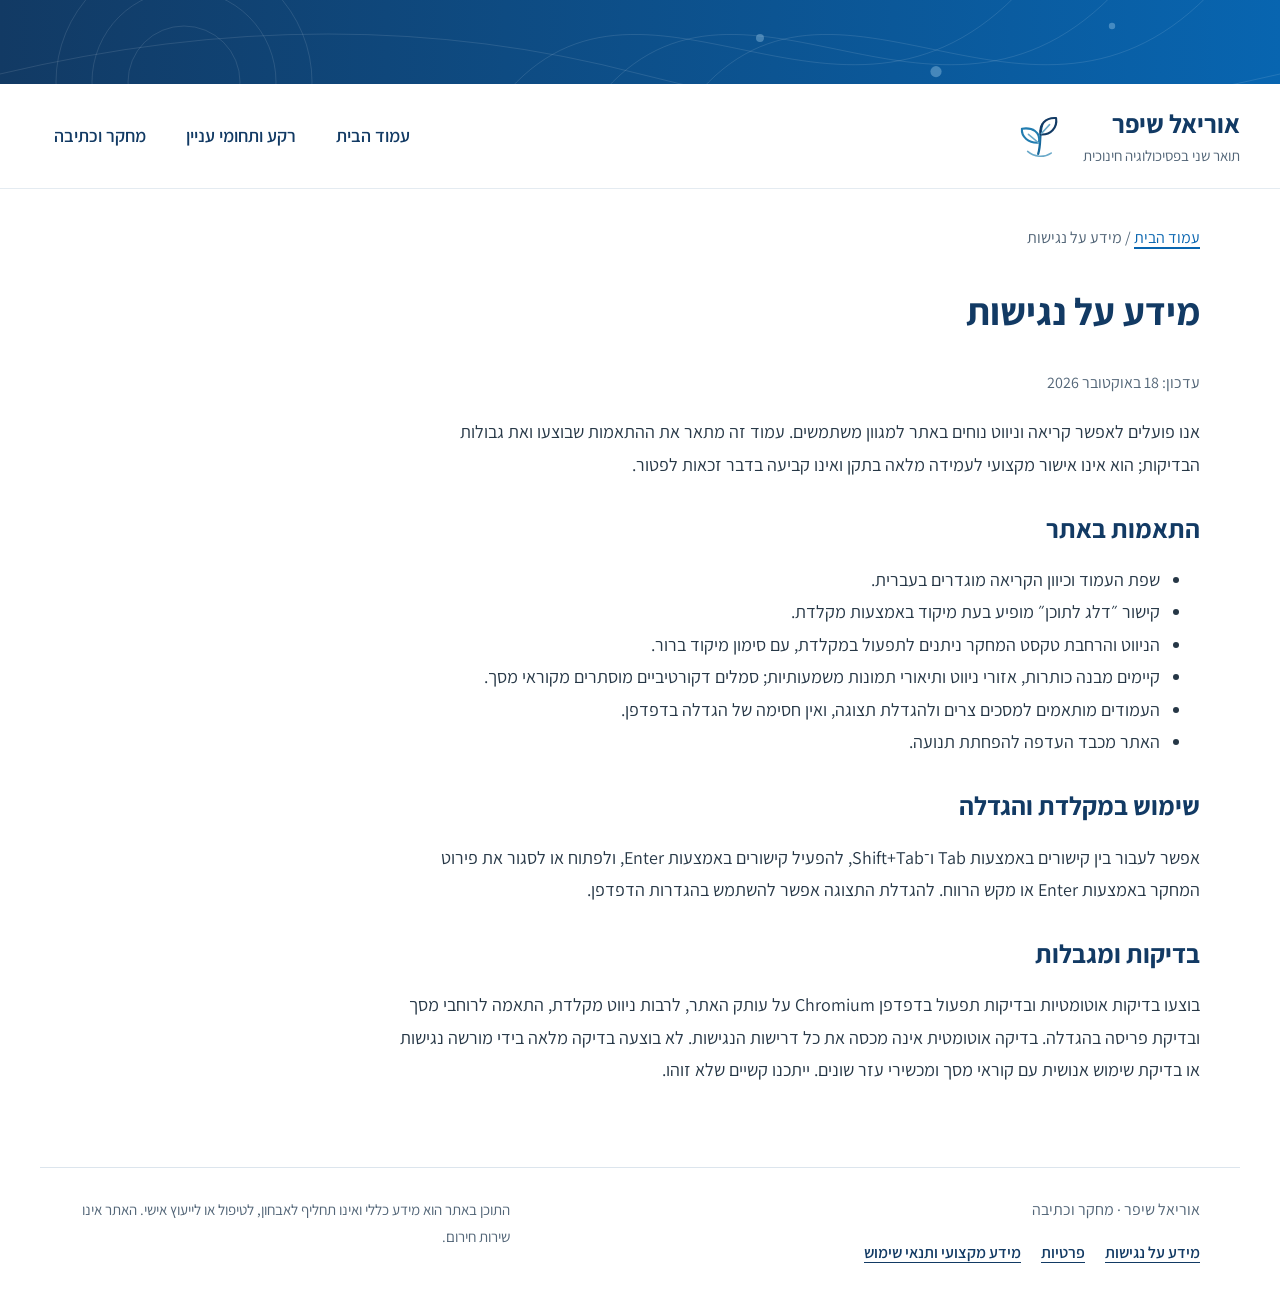
==== accessibility.html @ 7a9cf1c3 "Clarify pending registration and add privacy, accessibility and content safeguards" ====
<!doctype html>
<html lang="he" dir="rtl">
<head>
<meta charset="utf-8"><meta name="viewport" content="width=device-width,initial-scale=1">
<meta name="description" content="מידע על נגישות — אתר אוריאל שיפר">
<meta name="theme-color" content="#123a64"><meta property="og:title" content="מידע על נגישות — אתר אוריאל שיפר"><meta property="og:description" content="מידע על נגישות — אתר אוריאל שיפר"><meta property="og:type" content="website"><title>מידע על נגישות | אוריאל שיפר</title>
<link rel="icon" type="image/svg+xml" href="assets/images/brand-mark.svg">
<link rel="stylesheet" href="assets/site.css">
<link rel="canonical" href="https://urieldsh-sketch.github.io/-/accessibility.html">
<meta property="og:url" content="https://urieldsh-sketch.github.io/-/accessibility.html">

</head>
<body>
<a class="skip-link" href="#main-content">דלג לתוכן</a>
<div class="top-banner" aria-hidden="true"></div>
<header><a class="brand" href="index.html"><img class="brand-mark" src="assets/images/brand-mark.svg" width="52" height="52" alt=""><span>אוריאל שיפר<small>תואר שני בפסיכולוגיה חינוכית</small></span></a><nav aria-label="ניווט ראשי"><a href="index.html">עמוד הבית</a><a href="practice.html">רקע ותחומי עניין</a><a href="research.html">מחקר וכתיבה</a></nav></header>
<main id="main-content" tabindex="-1"><article class="policy-page"><p class="breadcrumb"><a href="index.html">עמוד הבית</a> / מידע על נגישות</p><h1>מידע על נגישות</h1><p class="policy-updated">עדכון: 18 באוקטובר 2026</p><p>אנו פועלים לאפשר קריאה וניווט נוחים באתר למגוון משתמשים. עמוד זה מתאר את ההתאמות שבוצעו ואת גבולות הבדיקות; הוא אינו אישור מקצועי לעמידה מלאה בתקן ואינו קביעה בדבר זכאות לפטור.</p><h2>התאמות באתר</h2><ul><li>שפת העמוד וכיוון הקריאה מוגדרים בעברית.</li><li>קישור ״דלג לתוכן״ מופיע בעת מיקוד באמצעות מקלדת.</li><li>הניווט והרחבת טקסט המחקר ניתנים לתפעול במקלדת, עם סימון מיקוד ברור.</li><li>קיימים מבנה כותרות, אזורי ניווט ותיאורי תמונות משמעותיות; סמלים דקורטיביים מוסתרים מקוראי מסך.</li><li>העמודים מותאמים למסכים צרים ולהגדלת תצוגה, ואין חסימה של הגדלה בדפדפן.</li><li>האתר מכבד העדפה להפחתת תנועה.</li></ul><h2>שימוש במקלדת והגדלה</h2><p>אפשר לעבור בין קישורים באמצעות Tab ו־Shift+Tab, להפעיל קישורים באמצעות Enter, ולפתוח או לסגור את פירוט המחקר באמצעות Enter או מקש הרווח. להגדלת התצוגה אפשר להשתמש בהגדרות הדפדפן.</p><h2>בדיקות ומגבלות</h2><p>בוצעו בדיקות אוטומטיות ובדיקות תפעול בדפדפן Chromium על עותק האתר, לרבות ניווט מקלדת, התאמה לרוחבי מסך ובדיקת פריסה בהגדלה. בדיקה אוטומטית אינה מכסה את כל דרישות הנגישות. לא בוצעה בדיקה מלאה בידי מורשה נגישות או בדיקת שימוש אנושית עם קוראי מסך ומכשירי עזר שונים. ייתכנו קשיים שלא זוהו.</p></article></main><footer><div><span>אוריאל שיפר · מחקר וכתיבה</span><nav class="footer-links" aria-label="מידע על האתר"><a href="accessibility.html">מידע על נגישות</a><a href="privacy.html">פרטיות</a><a href="terms.html">מידע מקצועי ותנאי שימוש</a></nav></div><p class="professional-note">התוכן באתר הוא מידע כללי ואינו תחליף לאבחון, לטיפול או לייעוץ אישי. האתר אינו שירות חירום.</p></footer></body></html>
---- assets/site.css ----
@font-face{font-family:Assistant;font-style:normal;font-weight:400;font-display:swap;src:url('fonts/assistant-hebrew-400-normal.woff2') format('woff2');unicode-range:U+0590-05FF,U+200C-2010,U+20AA,U+25CC,U+FB1D-FB4F}
@font-face{font-family:Assistant;font-style:normal;font-weight:400;font-display:swap;src:url('fonts/assistant-latin-400-normal.woff2') format('woff2')}
@font-face{font-family:Assistant;font-style:normal;font-weight:600;font-display:swap;src:url('fonts/assistant-hebrew-600-normal.woff2') format('woff2');unicode-range:U+0590-05FF,U+200C-2010,U+20AA,U+25CC,U+FB1D-FB4F}
@font-face{font-family:Assistant;font-style:normal;font-weight:600;font-display:swap;src:url('fonts/assistant-latin-600-normal.woff2') format('woff2')}
@font-face{font-family:Assistant;font-style:normal;font-weight:700;font-display:swap;src:url('fonts/assistant-hebrew-700-normal.woff2') format('woff2');unicode-range:U+0590-05FF,U+200C-2010,U+20AA,U+25CC,U+FB1D-FB4F}
@font-face{font-family:Assistant;font-style:normal;font-weight:700;font-display:swap;src:url('fonts/assistant-latin-700-normal.woff2') format('woff2')}

:root{--ink:#123a64;--text:#263746;--muted:#526577;--paper:#fff;--line:#d3dce5;--blue:#0865b0;--pale:#f2f6fa}*{box-sizing:border-box}html{scroll-behavior:smooth;scroll-padding-top:30px}body{margin:0;background:var(--paper);color:var(--text);font-family:Assistant,Arial,sans-serif;font-size:18px;line-height:1.65}a{color:var(--blue);text-underline-offset:4px}a:focus-visible,summary:focus-visible{outline:3px solid #efb62d;outline-offset:5px}header,main,footer{max-width:1200px;margin:auto;padding-inline:40px}body:before{content:"";display:block;height:7px;background:var(--blue)}header{display:flex;justify-content:space-between;align-items:center;gap:25px;padding-block:23px;border-bottom:1px solid var(--line)}header a{text-decoration:none}.brand{font-size:26px;font-weight:700;color:var(--ink);border-right:4px solid var(--blue);padding-right:16px}.brand small{display:block;font-size:17px;font-weight:400;color:var(--muted)}nav{display:flex;gap:35px;font-weight:600}nav a{color:var(--ink)}nav a:hover{text-decoration:underline}.hero{display:grid;grid-template-columns:1.5fr 1fr;align-items:center;gap:60px;padding:60px 0}.eyebrow{font-size:16px;color:var(--blue);font-weight:600}.hero h1{font-size:60px;line-height:1.2;color:var(--ink);margin:13px 0;font-weight:700}.profession{font-size:28px;margin:0 0 22px;font-weight:600}.intro{max-width:620px;color:var(--muted);font-size:20px}.button{display:inline-flex;align-items:center;gap:20px;background:var(--blue);color:#fff;text-decoration:none;font-weight:600;padding:11px 25px;border-radius:3px;margin-top:10px;border:1px solid var(--blue)}.button:hover{background:#064b83}.profile-card{border:1px solid var(--line);border-top:5px solid var(--blue);padding:30px;background:var(--pale);align-self:center}.profile-card h2{font-size:26px;margin:0 0 18px}.profile-card p{padding-block:12px;border-bottom:1px solid var(--line);margin:0}.profile-card p:last-child{border:0}.profile-card span{display:block;font-size:16px;color:var(--muted)}.section{padding-block:45px;border-top:1px solid var(--line)}.section-heading{display:grid;grid-template-columns:1fr 1.3fr;gap:60px;align-items:start;margin-bottom:26px}.section-heading p{color:var(--muted);margin-top:8px}h2{font-size:34px;font-weight:700;color:var(--ink);line-height:1.35;margin:8px 0 18px}.services{display:grid;grid-template-columns:repeat(4,1fr);gap:20px}.service{border:1px solid var(--line);border-top:4px solid var(--blue);padding:24px;background:#fff;box-shadow:0 2px 5px #163b5e09}.service>span{color:var(--blue);font-size:15px;font-weight:600}.service h3{color:var(--ink);font-size:24px;margin:18px 0 10px}.service p{font-size:17px;color:var(--muted);margin:0}.age{font-size:16px;color:var(--muted)}.research{border:1px solid var(--line);display:grid;grid-template-columns:230px 1fr}.research-side{background:#edf4fa;border-left:1px solid var(--line);padding:30px;display:flex;flex-direction:column;justify-content:space-between;gap:40px}.research-side strong{display:block;font-size:30px;line-height:1.5;color:var(--ink);font-weight:600}.research-side p{font-size:17px;color:var(--muted)}.research-body{padding:35px 40px}.status{display:inline-block;background:#fff6dd;border-right:4px solid #b88216;padding:7px 13px;color:#674c15;font-size:16px;font-weight:600}.research h3{font-size:36px;line-height:1.3;margin:25px 0 20px;color:var(--ink)}.lead{font-size:21px}.pullquote{background:var(--pale);border-right:4px solid var(--blue);padding:20px 24px;margin:27px 0;color:var(--ink);font-size:23px;font-weight:600}details{margin-top:25px;border-top:1px solid var(--line);padding-top:18px}summary{cursor:pointer;color:var(--blue);font-size:19px;font-weight:600}details h4{font-size:23px;color:var(--ink);margin:28px 0 7px}details p{margin-block:12px}.limitations{background:var(--pale);border:1px solid var(--line);padding:20px;font-size:17px}.tags{display:flex;gap:12px;flex-wrap:wrap;margin-top:25px}.tags span{background:var(--pale);border:1px solid var(--line);padding:6px 16px;font-size:16px}footer{border-top:3px solid var(--blue);display:flex;justify-content:space-between;gap:20px;padding-block:25px 40px;color:var(--muted);font-size:16px}small{font-size:15px}@media(max-width:900px){.services{grid-template-columns:repeat(2,1fr)}.hero{gap:30px}.research{grid-template-columns:190px 1fr}.research-body{padding:28px}.research-side{padding:22px}.section-heading{gap:30px}}@media(max-width:600px){header,main,footer{padding-inline:20px}header{flex-wrap:wrap;padding-block:18px;gap:17px}.brand{font-size:23px}nav{gap:25px;font-size:17px}.hero{grid-template-columns:1fr;padding-block:35px;gap:25px}.hero h1{font-size:48px}.intro{font-size:19px}.profile-card{padding:22px}.profile-card h2{font-size:24px}.section{padding-block:32px}.section-heading{grid-template-columns:1fr;gap:0;margin-bottom:20px}.section-heading p{margin-top:0}h2{font-size:30px}.services{gap:12px}.service{padding:17px}.service h3{font-size:22px}.research{grid-template-columns:1fr}.research-side{border-left:0;border-bottom:1px solid var(--line);flex-direction:row;gap:20px;align-items:center}.research-side strong{font-size:23px}.research-side p{max-width:130px;font-size:16px}.research-body{padding:24px 20px}.research h3{font-size:30px}.lead{font-size:20px}.pullquote{font-size:21px;padding:17px;margin-inline:0}.status{font-size:15px}footer{flex-direction:column;gap:8px}}@media(prefers-reduced-motion:reduce){html{scroll-behavior:auto}}

body{min-height:100vh;display:flex;flex-direction:column}body:before{flex-shrink:0}header,main,footer{width:100%}main{flex:1}nav a[aria-current="page"]{color:var(--blue);text-decoration:underline;text-decoration-thickness:3px;text-underline-offset:10px}.page-heading{padding:35px 0 0}.breadcrumb{font-size:16px;margin:0 0 20px;color:var(--muted)}.page-heading h1{font-size:42px;line-height:1.3;color:var(--ink);margin:12px 0 18px}.topic-section{border-top:0;padding-top:10px}.topic-section>.section-heading{display:block;max-width:800px}.topic-section>.section-heading p{font-size:20px}.home-links{display:grid;grid-template-columns:1fr 1fr;gap:22px;padding:0 0 45px}.home-link{display:block;border:1px solid var(--line);border-top:4px solid var(--blue);padding:25px;text-decoration:none}.home-link:hover{background:var(--pale)}.home-link h2{font-size:26px}.home-link p{color:var(--muted)}.home-link span{font-weight:600}.skip-link{position:absolute;top:-100px;right:20px;background:white;padding:10px;z-index:10}.skip-link:focus{top:10px}@media(max-width:600px){nav{gap:19px;flex-wrap:wrap}.home-links{grid-template-columns:1fr;gap:15px}.page-heading h1{font-size:34px}}

/* Shared visual identity */
body:before{display:none}.top-banner{height:100px;flex-shrink:0;background:#123a64 url('images/header-pattern.svg') center/cover no-repeat}.brand{display:flex;align-items:center;gap:14px;border:0;padding-right:0}.brand-mark{display:block;flex-shrink:0}.research-image{margin:0 0 30px;border:1px solid var(--line);background:var(--pale)}.research-image img{display:block;width:100%;height:auto;max-height:360px;object-fit:cover;object-position:center 55%}.research-image figcaption{padding:10px 18px;font-size:15px;color:var(--muted)}@media(max-width:600px){.top-banner{height:65px}.brand-mark{width:44px;height:44px}.research-image img{max-height:260px}.brand{gap:11px}}

/* Softer rhythm and aligned reading column */
:root{--line:#dce5ed;--pale:#f5f8fb}body{line-height:1.8}.top-banner{height:84px;background-color:#164b74}header{padding-block:22px;border-bottom-color:#e4ebf1}.brand{flex-direction:row-reverse;gap:18px;flex-shrink:0;line-height:1.35}.brand>span{display:block}.brand small{margin-top:5px}.brand-mark{width:52px;height:56px;object-fit:contain}nav{align-items:center;gap:12px}nav a{padding:8px 14px;border-radius:24px;text-decoration:none}nav a:hover{background:#f0f6fb;text-decoration:none}nav a[aria-current="page"]{background:#eaf3fa;text-decoration:none;color:#095c98}.hero{padding-block:58px;gap:48px}.profile-card{border:1px solid var(--line);border-radius:20px;padding:30px;background:linear-gradient(145deg,#f1f7fc,#fafcfe)}.section{padding-block:40px}.page-heading{padding-top:30px}.page-heading h1{margin-bottom:14px}.breadcrumb{margin-bottom:18px}.service,.home-link{border:1px solid var(--line);border-radius:16px;box-shadow:0 3px 15px #173d5d05}.service{padding:26px}.service>span{display:inline-block;padding:3px 10px;background:#edf5fb;border-radius:20px}.service h3{margin-top:14px}.home-link{padding:28px}.home-link:hover{border-color:#adcce2}.button{border-radius:28px;padding:11px 25px}.research{border-radius:20px;overflow:hidden;align-items:stretch;grid-template-columns:205px minmax(0,1fr)}.research-side{background:linear-gradient(180deg,#edf5fb,#f8fafc);border-left-color:#e0e9f0;padding:28px;justify-content:flex-start;gap:25px}.research-body{padding:32px;min-width:0;max-width:820px;width:100%;margin-inline:auto}.research-body>p,.research-body>h3,.research-body>details{max-width:100%}.research-image{width:100%;margin:0 0 24px;border:0;border-radius:14px;overflow:hidden;background:transparent}.research-image img{width:100%;height:auto;max-height:none;object-fit:contain;border-radius:14px}.research-image figcaption{padding:9px 2px 0;font-size:14px;line-height:1.6}.status{border-radius:7px;padding:7px 12px}.research h3{margin-block:22px 18px}.pullquote{margin:25px 0;padding:20px 23px;border-radius:12px 3px 3px 12px}.limitations{border-radius:12px}.tags span{border-radius:24px}.tags{margin-top:24px}footer{border-top:1px solid var(--line);padding-block:28px 35px;margin-top:12px}.home-link,.button,nav a{transition:background-color .18s ease,border-color .18s ease}@media(max-width:900px){.research{grid-template-columns:165px minmax(0,1fr)}.research-side{padding:22px}.research-body{padding:26px}.hero{gap:30px}}@media(max-width:600px){.top-banner{height:60px}header{gap:18px;padding-block:18px}.brand{gap:14px}.brand-mark{width:45px;height:49px}nav{gap:5px;width:100%;justify-content:space-between}nav a{padding:7px 10px;font-size:16px;white-space:nowrap}.hero{padding-block:34px;gap:26px}.profile-card{padding:24px;border-radius:16px}.section{padding-block:30px}.topic-section{padding-top:8px}.service{padding:19px 15px;border-radius:13px}.research{grid-template-columns:1fr;border-radius:16px}.research-side{flex-direction:row;justify-content:space-between;padding:20px;gap:18px}.research-body{padding:22px 18px}.research-image{margin-bottom:20px}.research-image img{max-height:none}.research h3{font-size:29px}.lead{font-size:19px}.pullquote{padding:17px;font-size:20px}.home-link{padding:24px}.page-heading{padding-top:25px}}@media(prefers-reduced-motion:reduce){.home-link,.button,nav a{transition:none}}

/* Accessibility and readable policy pages */
:focus-visible{outline:3px solid #123a64;outline-offset:4px;box-shadow:0 0 0 7px #fff}.skip-link:focus{top:8px;position:fixed;z-index:100;border:2px solid #123a64}.brand:focus-visible{border-radius:5px}summary{min-height:44px;display:list-item}a{text-decoration-thickness:1.5px}.policy-page{max-width:800px;padding:35px 0 50px}.policy-page h1{font-size:38px;line-height:1.4;color:var(--ink)}.policy-page h2{font-size:26px;margin-top:30px}.policy-page p,.policy-page li{overflow-wrap:anywhere}.policy-updated{color:var(--muted);font-size:16px}.footer-links{display:flex;flex-wrap:wrap;gap:8px 20px;margin-top:10px;font-size:16px}.footer-links a{padding:5px 0;text-decoration:underline}.professional-note{max-width:430px;font-size:15px;margin:0}header,nav,.brand{max-width:100%}nav{flex-wrap:wrap}.brand>span{min-width:0}main:focus{outline:none}@media(max-width:600px){.policy-page h1{font-size:30px}.policy-page{padding-top:20px}.services{grid-template-columns:repeat(2,minmax(0,1fr))}.service,.home-link{overflow-wrap:anywhere}.brand{flex-shrink:1}.research-side{flex-wrap:wrap}}@media(forced-colors:active){a:focus-visible,summary:focus-visible{outline:3px solid Highlight;box-shadow:none}nav a[aria-current="page"]{border:2px solid LinkText}}

.registration-status{color:var(--muted);font-size:18px;margin:-10px 0 22px}.brand small{font-size:15px;white-space:normal}.profession{line-height:1.5} @media(max-width:400px){.hero h1{font-size:42px}.brand{font-size:21px}.brand small{font-size:14px}}
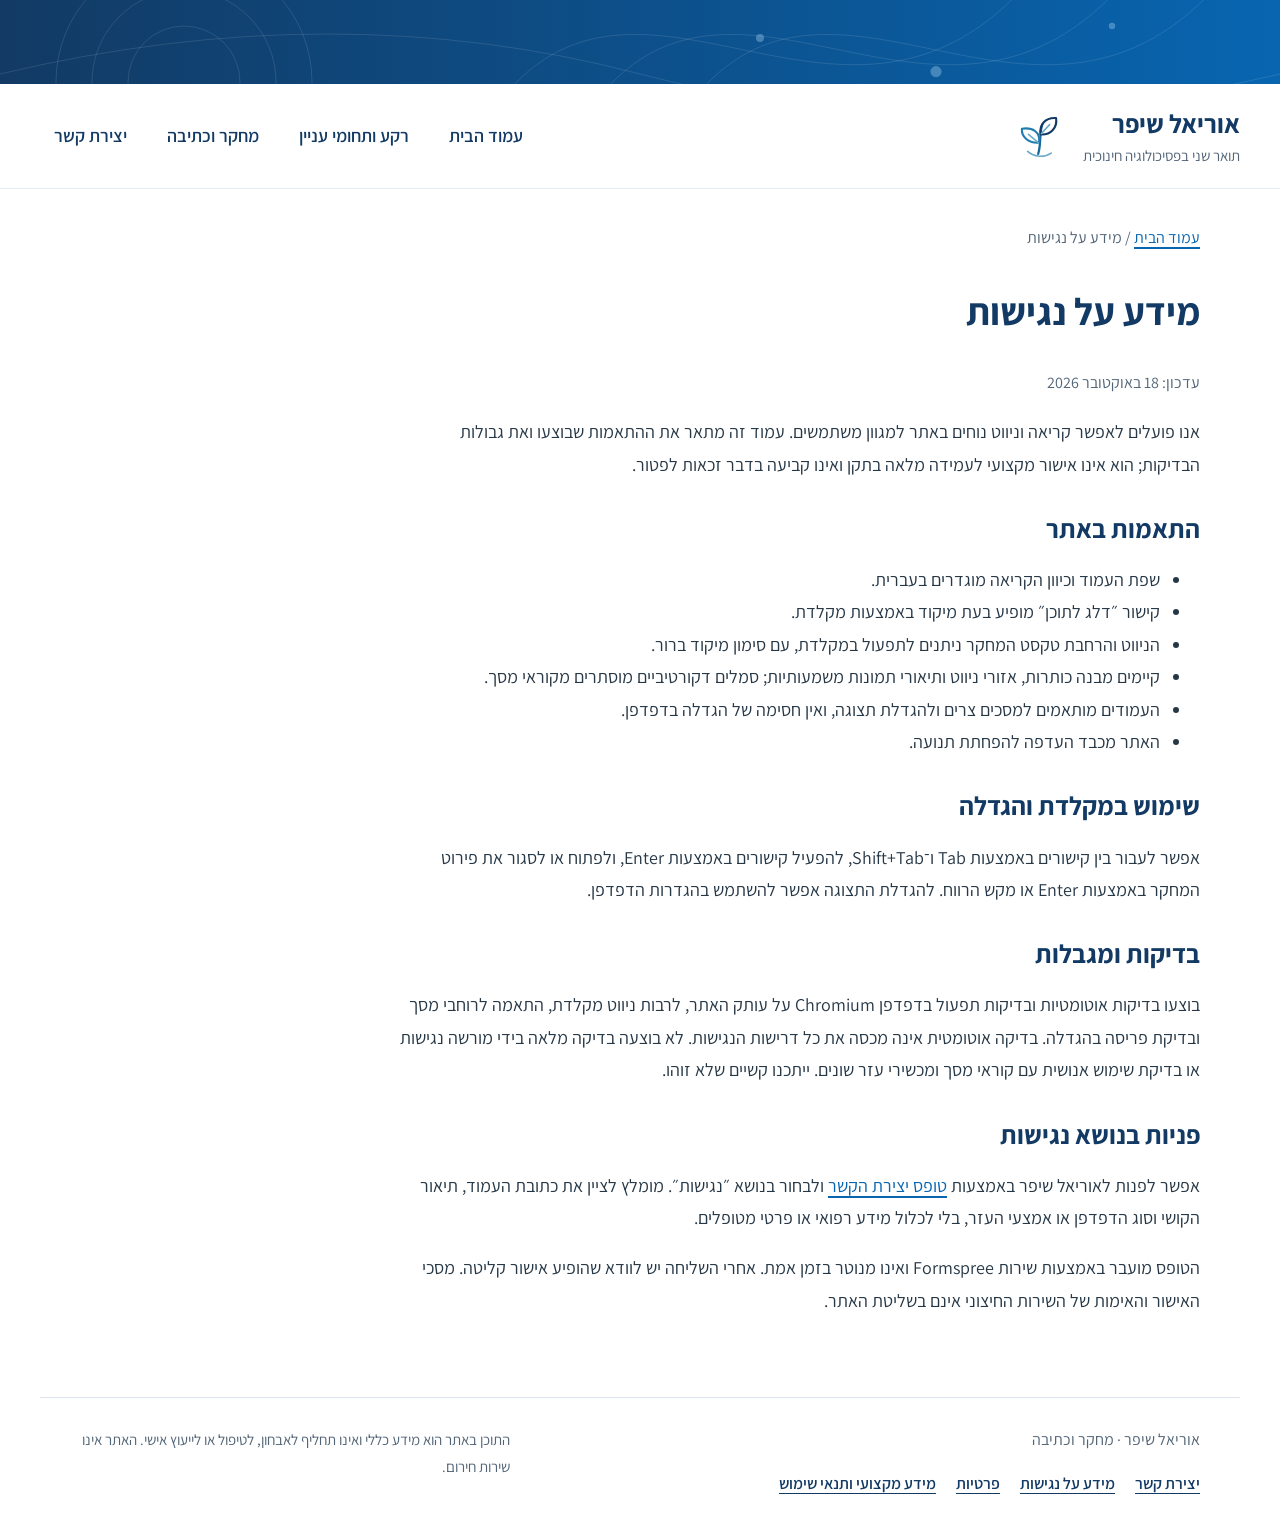
==== commit 7497c609: "Connect private-destination Formspree contact form and update privacy disclosures" ====
--- a/accessibility.html
+++ b/accessibility.html
@@ -13,5 +13,5 @@
 <body>
 <a class="skip-link" href="#main-content">דלג לתוכן</a>
 <div class="top-banner" aria-hidden="true"></div>
-<header><a class="brand" href="index.html"><img class="brand-mark" src="assets/images/brand-mark.svg" width="52" height="52" alt=""><span>אוריאל שיפר<small>תואר שני בפסיכולוגיה חינוכית</small></span></a><nav aria-label="ניווט ראשי"><a href="index.html">עמוד הבית</a><a href="practice.html">רקע ותחומי עניין</a><a href="research.html">מחקר וכתיבה</a></nav></header>
-<main id="main-content" tabindex="-1"><article class="policy-page"><p class="breadcrumb"><a href="index.html">עמוד הבית</a> / מידע על נגישות</p><h1>מידע על נגישות</h1><p class="policy-updated">עדכון: 18 באוקטובר 2026</p><p>אנו פועלים לאפשר קריאה וניווט נוחים באתר למגוון משתמשים. עמוד זה מתאר את ההתאמות שבוצעו ואת גבולות הבדיקות; הוא אינו אישור מקצועי לעמידה מלאה בתקן ואינו קביעה בדבר זכאות לפטור.</p><h2>התאמות באתר</h2><ul><li>שפת העמוד וכיוון הקריאה מוגדרים בעברית.</li><li>קישור ״דלג לתוכן״ מופיע בעת מיקוד באמצעות מקלדת.</li><li>הניווט והרחבת טקסט המחקר ניתנים לתפעול במקלדת, עם סימון מיקוד ברור.</li><li>קיימים מבנה כותרות, אזורי ניווט ותיאורי תמונות משמעותיות; סמלים דקורטיביים מוסתרים מקוראי מסך.</li><li>העמודים מותאמים למסכים צרים ולהגדלת תצוגה, ואין חסימה של הגדלה בדפדפן.</li><li>האתר מכבד העדפה להפחתת תנועה.</li></ul><h2>שימוש במקלדת והגדלה</h2><p>אפשר לעבור בין קישורים באמצעות Tab ו־Shift+Tab, להפעיל קישורים באמצעות Enter, ולפתוח או לסגור את פירוט המחקר באמצעות Enter או מקש הרווח. להגדלת התצוגה אפשר להשתמש בהגדרות הדפדפן.</p><h2>בדיקות ומגבלות</h2><p>בוצעו בדיקות אוטומטיות ובדיקות תפעול בדפדפן Chromium על עותק האתר, לרבות ניווט מקלדת, התאמה לרוחבי מסך ובדיקת פריסה בהגדלה. בדיקה אוטומטית אינה מכסה את כל דרישות הנגישות. לא בוצעה בדיקה מלאה בידי מורשה נגישות או בדיקת שימוש אנושית עם קוראי מסך ומכשירי עזר שונים. ייתכנו קשיים שלא זוהו.</p></article></main><footer><div><span>אוריאל שיפר · מחקר וכתיבה</span><nav class="footer-links" aria-label="מידע על האתר"><a href="accessibility.html">מידע על נגישות</a><a href="privacy.html">פרטיות</a><a href="terms.html">מידע מקצועי ותנאי שימוש</a></nav></div><p class="professional-note">התוכן באתר הוא מידע כללי ואינו תחליף לאבחון, לטיפול או לייעוץ אישי. האתר אינו שירות חירום.</p></footer></body></html>+<header><a class="brand" href="index.html"><img class="brand-mark" src="assets/images/brand-mark.svg" width="52" height="52" alt=""><span>אוריאל שיפר<small>תואר שני בפסיכולוגיה חינוכית</small></span></a><nav aria-label="ניווט ראשי"><a href="index.html">עמוד הבית</a><a href="practice.html">רקע ותחומי עניין</a><a href="research.html">מחקר וכתיבה</a><a href="contact.html">יצירת קשר</a></nav></header>
+<main id="main-content" tabindex="-1"><article class="policy-page"><p class="breadcrumb"><a href="index.html">עמוד הבית</a> / מידע על נגישות</p><h1>מידע על נגישות</h1><p class="policy-updated">עדכון: 18 באוקטובר 2026</p><p>אנו פועלים לאפשר קריאה וניווט נוחים באתר למגוון משתמשים. עמוד זה מתאר את ההתאמות שבוצעו ואת גבולות הבדיקות; הוא אינו אישור מקצועי לעמידה מלאה בתקן ואינו קביעה בדבר זכאות לפטור.</p><h2>התאמות באתר</h2><ul><li>שפת העמוד וכיוון הקריאה מוגדרים בעברית.</li><li>קישור ״דלג לתוכן״ מופיע בעת מיקוד באמצעות מקלדת.</li><li>הניווט והרחבת טקסט המחקר ניתנים לתפעול במקלדת, עם סימון מיקוד ברור.</li><li>קיימים מבנה כותרות, אזורי ניווט ותיאורי תמונות משמעותיות; סמלים דקורטיביים מוסתרים מקוראי מסך.</li><li>העמודים מותאמים למסכים צרים ולהגדלת תצוגה, ואין חסימה של הגדלה בדפדפן.</li><li>האתר מכבד העדפה להפחתת תנועה.</li></ul><h2>שימוש במקלדת והגדלה</h2><p>אפשר לעבור בין קישורים באמצעות Tab ו־Shift+Tab, להפעיל קישורים באמצעות Enter, ולפתוח או לסגור את פירוט המחקר באמצעות Enter או מקש הרווח. להגדלת התצוגה אפשר להשתמש בהגדרות הדפדפן.</p><h2>בדיקות ומגבלות</h2><p>בוצעו בדיקות אוטומטיות ובדיקות תפעול בדפדפן Chromium על עותק האתר, לרבות ניווט מקלדת, התאמה לרוחבי מסך ובדיקת פריסה בהגדלה. בדיקה אוטומטית אינה מכסה את כל דרישות הנגישות. לא בוצעה בדיקה מלאה בידי מורשה נגישות או בדיקת שימוש אנושית עם קוראי מסך ומכשירי עזר שונים. ייתכנו קשיים שלא זוהו.</p><h2>פניות בנושא נגישות</h2><p>אפשר לפנות לאוריאל שיפר באמצעות <a href="contact.html">טופס יצירת הקשר</a> ולבחור בנושא ״נגישות״. מומלץ לציין את כתובת העמוד, תיאור הקושי וסוג הדפדפן או אמצעי העזר, בלי לכלול מידע רפואי או פרטי מטופלים.</p><p>הטופס מועבר באמצעות שירות Formspree ואינו מנוטר בזמן אמת. אחרי השליחה יש לוודא שהופיע אישור קליטה. מסכי האישור והאימות של השירות החיצוני אינם בשליטת האתר.</p></article></main><footer><div><span>אוריאל שיפר · מחקר וכתיבה</span><nav class="footer-links" aria-label="מידע על האתר"><a href="contact.html">יצירת קשר</a><a href="accessibility.html">מידע על נגישות</a><a href="privacy.html">פרטיות</a><a href="terms.html">מידע מקצועי ותנאי שימוש</a></nav></div><p class="professional-note">התוכן באתר הוא מידע כללי ואינו תחליף לאבחון, לטיפול או לייעוץ אישי. האתר אינו שירות חירום.</p></footer></body></html>
--- a/assets/site.css
+++ b/assets/site.css
@@ -20,3 +20,6 @@
 :focus-visible{outline:3px solid #123a64;outline-offset:4px;box-shadow:0 0 0 7px #fff}.skip-link:focus{top:8px;position:fixed;z-index:100;border:2px solid #123a64}.brand:focus-visible{border-radius:5px}summary{min-height:44px;display:list-item}a{text-decoration-thickness:1.5px}.policy-page{max-width:800px;padding:35px 0 50px}.policy-page h1{font-size:38px;line-height:1.4;color:var(--ink)}.policy-page h2{font-size:26px;margin-top:30px}.policy-page p,.policy-page li{overflow-wrap:anywhere}.policy-updated{color:var(--muted);font-size:16px}.footer-links{display:flex;flex-wrap:wrap;gap:8px 20px;margin-top:10px;font-size:16px}.footer-links a{padding:5px 0;text-decoration:underline}.professional-note{max-width:430px;font-size:15px;margin:0}header,nav,.brand{max-width:100%}nav{flex-wrap:wrap}.brand>span{min-width:0}main:focus{outline:none}@media(max-width:600px){.policy-page h1{font-size:30px}.policy-page{padding-top:20px}.services{grid-template-columns:repeat(2,minmax(0,1fr))}.service,.home-link{overflow-wrap:anywhere}.brand{flex-shrink:1}.research-side{flex-wrap:wrap}}@media(forced-colors:active){a:focus-visible,summary:focus-visible{outline:3px solid Highlight;box-shadow:none}nav a[aria-current="page"]{border:2px solid LinkText}}
 
 .registration-status{color:var(--muted);font-size:18px;margin:-10px 0 22px}.brand small{font-size:15px;white-space:normal}.profession{line-height:1.5} @media(max-width:400px){.hero h1{font-size:42px}.brand{font-size:21px}.brand small{font-size:14px}}
+
+/* Contact form */
+.contact-page{max-width:760px}.contact-notice{padding:18px 22px;background:var(--pale);border-inline-start:4px solid var(--blue);border-radius:10px;margin-block:24px}.contact-notice p{margin-block:8px 0}.contact-form{max-width:680px}.field{margin-block:22px}.field label{display:block;font-weight:600;color:var(--ink);margin-bottom:7px}.field input,.field select,.field textarea{display:block;width:100%;font:inherit;color:var(--text);background:white;border:1px solid #667d90;border-radius:8px;padding:10px 12px;min-height:48px}.field textarea{resize:vertical;min-height:150px}.form-help{font-size:16px;color:var(--muted);line-height:1.8}.field .form-help{margin-block:0 8px}.contact-form button{font:inherit;cursor:pointer;min-height:48px}.contact-form input:focus-visible,.contact-form select:focus-visible,.contact-form textarea:focus-visible{outline:3px solid #123a64;outline-offset:3px}.contact-form input:invalid:not(:placeholder-shown){box-shadow:none}@media(max-width:600px){header>nav{justify-content:flex-start;gap:4px 8px}.contact-notice{padding:16px}}
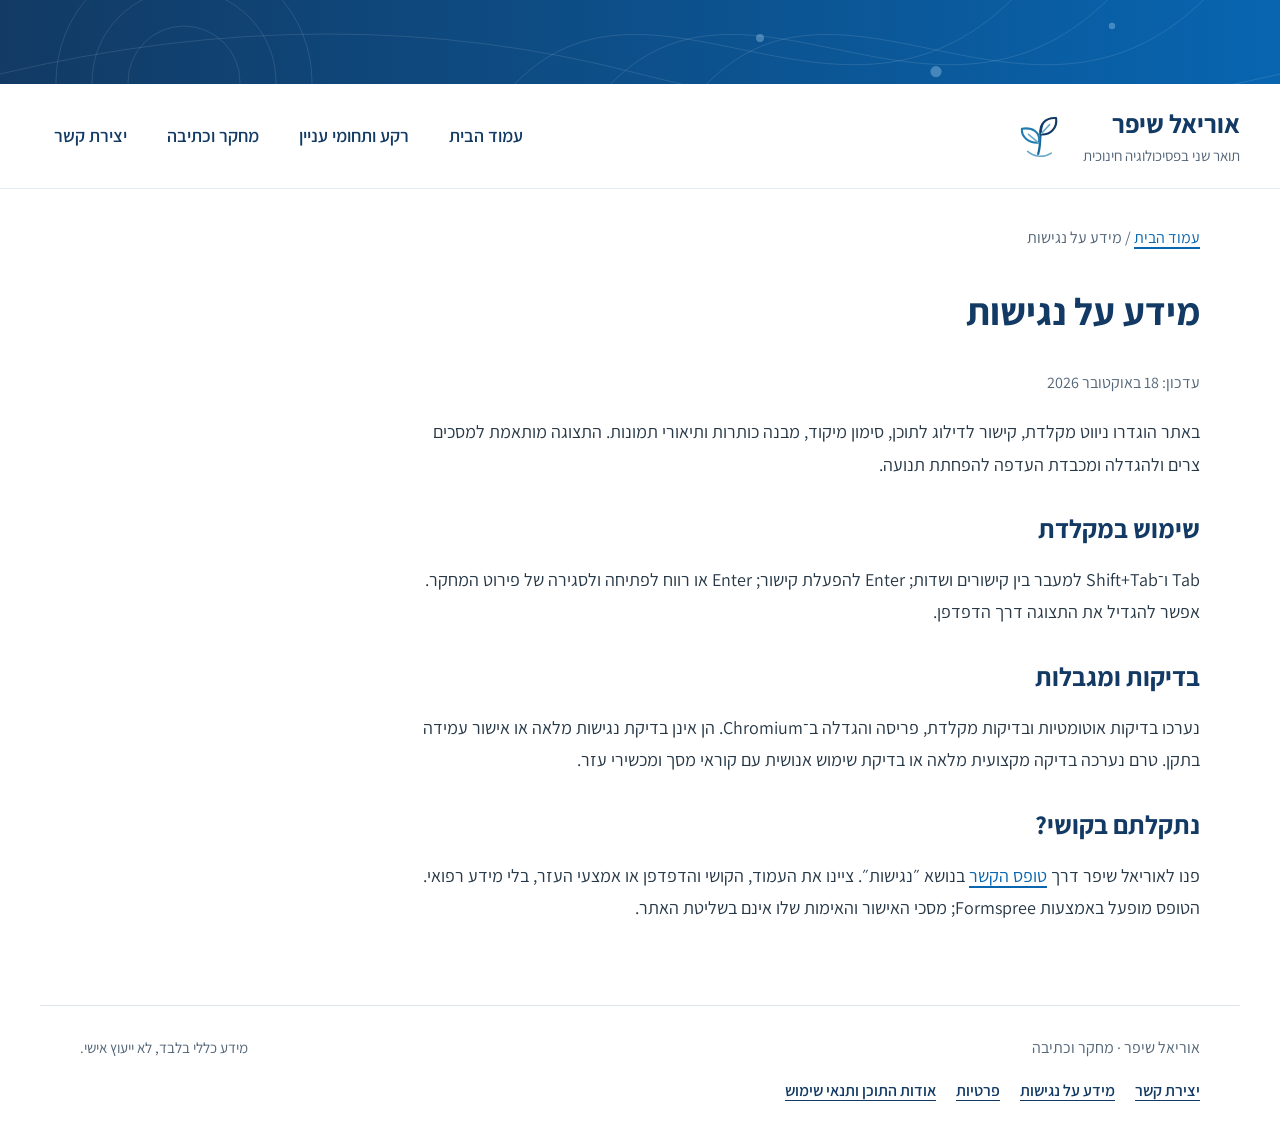
==== commit 569ebac3: "Tighten site copy and consolidate repeated explanations" ====
--- a/accessibility.html
+++ b/accessibility.html
@@ -14,4 +14,4 @@
 <a class="skip-link" href="#main-content">דלג לתוכן</a>
 <div class="top-banner" aria-hidden="true"></div>
 <header><a class="brand" href="index.html"><img class="brand-mark" src="assets/images/brand-mark.svg" width="52" height="52" alt=""><span>אוריאל שיפר<small>תואר שני בפסיכולוגיה חינוכית</small></span></a><nav aria-label="ניווט ראשי"><a href="index.html">עמוד הבית</a><a href="practice.html">רקע ותחומי עניין</a><a href="research.html">מחקר וכתיבה</a><a href="contact.html">יצירת קשר</a></nav></header>
-<main id="main-content" tabindex="-1"><article class="policy-page"><p class="breadcrumb"><a href="index.html">עמוד הבית</a> / מידע על נגישות</p><h1>מידע על נגישות</h1><p class="policy-updated">עדכון: 18 באוקטובר 2026</p><p>אנו פועלים לאפשר קריאה וניווט נוחים באתר למגוון משתמשים. עמוד זה מתאר את ההתאמות שבוצעו ואת גבולות הבדיקות; הוא אינו אישור מקצועי לעמידה מלאה בתקן ואינו קביעה בדבר זכאות לפטור.</p><h2>התאמות באתר</h2><ul><li>שפת העמוד וכיוון הקריאה מוגדרים בעברית.</li><li>קישור ״דלג לתוכן״ מופיע בעת מיקוד באמצעות מקלדת.</li><li>הניווט והרחבת טקסט המחקר ניתנים לתפעול במקלדת, עם סימון מיקוד ברור.</li><li>קיימים מבנה כותרות, אזורי ניווט ותיאורי תמונות משמעותיות; סמלים דקורטיביים מוסתרים מקוראי מסך.</li><li>העמודים מותאמים למסכים צרים ולהגדלת תצוגה, ואין חסימה של הגדלה בדפדפן.</li><li>האתר מכבד העדפה להפחתת תנועה.</li></ul><h2>שימוש במקלדת והגדלה</h2><p>אפשר לעבור בין קישורים באמצעות Tab ו־Shift+Tab, להפעיל קישורים באמצעות Enter, ולפתוח או לסגור את פירוט המחקר באמצעות Enter או מקש הרווח. להגדלת התצוגה אפשר להשתמש בהגדרות הדפדפן.</p><h2>בדיקות ומגבלות</h2><p>בוצעו בדיקות אוטומטיות ובדיקות תפעול בדפדפן Chromium על עותק האתר, לרבות ניווט מקלדת, התאמה לרוחבי מסך ובדיקת פריסה בהגדלה. בדיקה אוטומטית אינה מכסה את כל דרישות הנגישות. לא בוצעה בדיקה מלאה בידי מורשה נגישות או בדיקת שימוש אנושית עם קוראי מסך ומכשירי עזר שונים. ייתכנו קשיים שלא זוהו.</p><h2>פניות בנושא נגישות</h2><p>אפשר לפנות לאוריאל שיפר באמצעות <a href="contact.html">טופס יצירת הקשר</a> ולבחור בנושא ״נגישות״. מומלץ לציין את כתובת העמוד, תיאור הקושי וסוג הדפדפן או אמצעי העזר, בלי לכלול מידע רפואי או פרטי מטופלים.</p><p>הטופס מועבר באמצעות שירות Formspree ואינו מנוטר בזמן אמת. אחרי השליחה יש לוודא שהופיע אישור קליטה. מסכי האישור והאימות של השירות החיצוני אינם בשליטת האתר.</p></article></main><footer><div><span>אוריאל שיפר · מחקר וכתיבה</span><nav class="footer-links" aria-label="מידע על האתר"><a href="contact.html">יצירת קשר</a><a href="accessibility.html">מידע על נגישות</a><a href="privacy.html">פרטיות</a><a href="terms.html">מידע מקצועי ותנאי שימוש</a></nav></div><p class="professional-note">התוכן באתר הוא מידע כללי ואינו תחליף לאבחון, לטיפול או לייעוץ אישי. האתר אינו שירות חירום.</p></footer></body></html>+<main id="main-content" tabindex="-1"><article class="policy-page"><p class="breadcrumb"><a href="index.html">עמוד הבית</a> / מידע על נגישות</p><h1>מידע על נגישות</h1><p class="policy-updated">עדכון: 18 באוקטובר 2026</p><p>באתר הוגדרו ניווט מקלדת, קישור לדילוג לתוכן, סימון מיקוד, מבנה כותרות ותיאורי תמונות. התצוגה מותאמת למסכים צרים ולהגדלה ומכבדת העדפה להפחתת תנועה.</p><h2>שימוש במקלדת</h2><p>Tab ו־Shift+Tab למעבר בין קישורים ושדות; Enter להפעלת קישור; Enter או רווח לפתיחה ולסגירה של פירוט המחקר. אפשר להגדיל את התצוגה דרך הדפדפן.</p><h2>בדיקות ומגבלות</h2><p>נערכו בדיקות אוטומטיות ובדיקות מקלדת, פריסה והגדלה ב־Chromium. הן אינן בדיקת נגישות מלאה או אישור עמידה בתקן. טרם נערכה בדיקה מקצועית מלאה או בדיקת שימוש אנושית עם קוראי מסך ומכשירי עזר.</p><h2>נתקלתם בקושי?</h2><p>פנו לאוריאל שיפר דרך <a href="contact.html">טופס הקשר</a> בנושא ״נגישות״. ציינו את העמוד, הקושי והדפדפן או אמצעי העזר, בלי מידע רפואי. הטופס מופעל באמצעות Formspree; מסכי האישור והאימות שלו אינם בשליטת האתר.</p></article></main><footer><div><span>אוריאל שיפר · מחקר וכתיבה</span><nav class="footer-links" aria-label="מידע על האתר"><a href="contact.html">יצירת קשר</a><a href="accessibility.html">מידע על נגישות</a><a href="privacy.html">פרטיות</a><a href="terms.html">אודות התוכן ותנאי שימוש</a></nav></div><p class="professional-note">מידע כללי בלבד, לא ייעוץ אישי.</p></footer></body></html>
--- a/assets/site.css
+++ b/assets/site.css
@@ -23,3 +23,9 @@
 
 /* Contact form */
 .contact-page{max-width:760px}.contact-notice{padding:18px 22px;background:var(--pale);border-inline-start:4px solid var(--blue);border-radius:10px;margin-block:24px}.contact-notice p{margin-block:8px 0}.contact-form{max-width:680px}.field{margin-block:22px}.field label{display:block;font-weight:600;color:var(--ink);margin-bottom:7px}.field input,.field select,.field textarea{display:block;width:100%;font:inherit;color:var(--text);background:white;border:1px solid #667d90;border-radius:8px;padding:10px 12px;min-height:48px}.field textarea{resize:vertical;min-height:150px}.form-help{font-size:16px;color:var(--muted);line-height:1.8}.field .form-help{margin-block:0 8px}.contact-form button{font:inherit;cursor:pointer;min-height:48px}.contact-form input:focus-visible,.contact-form select:focus-visible,.contact-form textarea:focus-visible{outline:3px solid #123a64;outline-offset:3px}.contact-form input:invalid:not(:placeholder-shown){box-shadow:none}@media(max-width:600px){header>nav{justify-content:flex-start;gap:4px 8px}.contact-notice{padding:16px}}
+
+/* Personal reading recommendations */
+.reading-section{border-top:1px solid var(--line);padding:35px 0 45px}.reading-section h2{font-size:30px;margin-block:8px 14px}.reading-intro{max-width:720px;color:var(--muted);margin-bottom:24px}.recommendation{display:flex;align-items:center;justify-content:space-between;gap:30px;padding:26px 28px;border:1px solid var(--line);border-radius:16px;background:var(--pale)}.recommendation h3{color:var(--ink);font-size:24px;margin:0 0 8px}.recommendation p{max-width:680px;margin:0;color:var(--muted)}.recommendation>a{flex-shrink:0;padding:10px 0;font-weight:600}.visually-hidden{position:absolute;width:1px;height:1px;padding:0;margin:-1px;overflow:hidden;clip-path:inset(50%);white-space:nowrap;border:0}@media(max-width:600px){.reading-section{padding-block:28px 35px}.reading-section h2{font-size:27px}.recommendation{flex-direction:column;align-items:flex-start;gap:15px;padding:22px}.recommendation>a{padding:5px 0}}
+
+/* Concise editorial layout */
+.service h2{font-size:23px;line-height:1.45;margin:0 0 10px}.research-title{font-size:34px;line-height:1.35;margin:22px 0 18px}.research details h3{font-size:23px;line-height:1.5;margin:25px 0 8px}.reading-section h2{margin-bottom:22px}@media(max-width:600px){.service h2{font-size:20px}.research-title{font-size:29px}.research details h3{font-size:22px}}
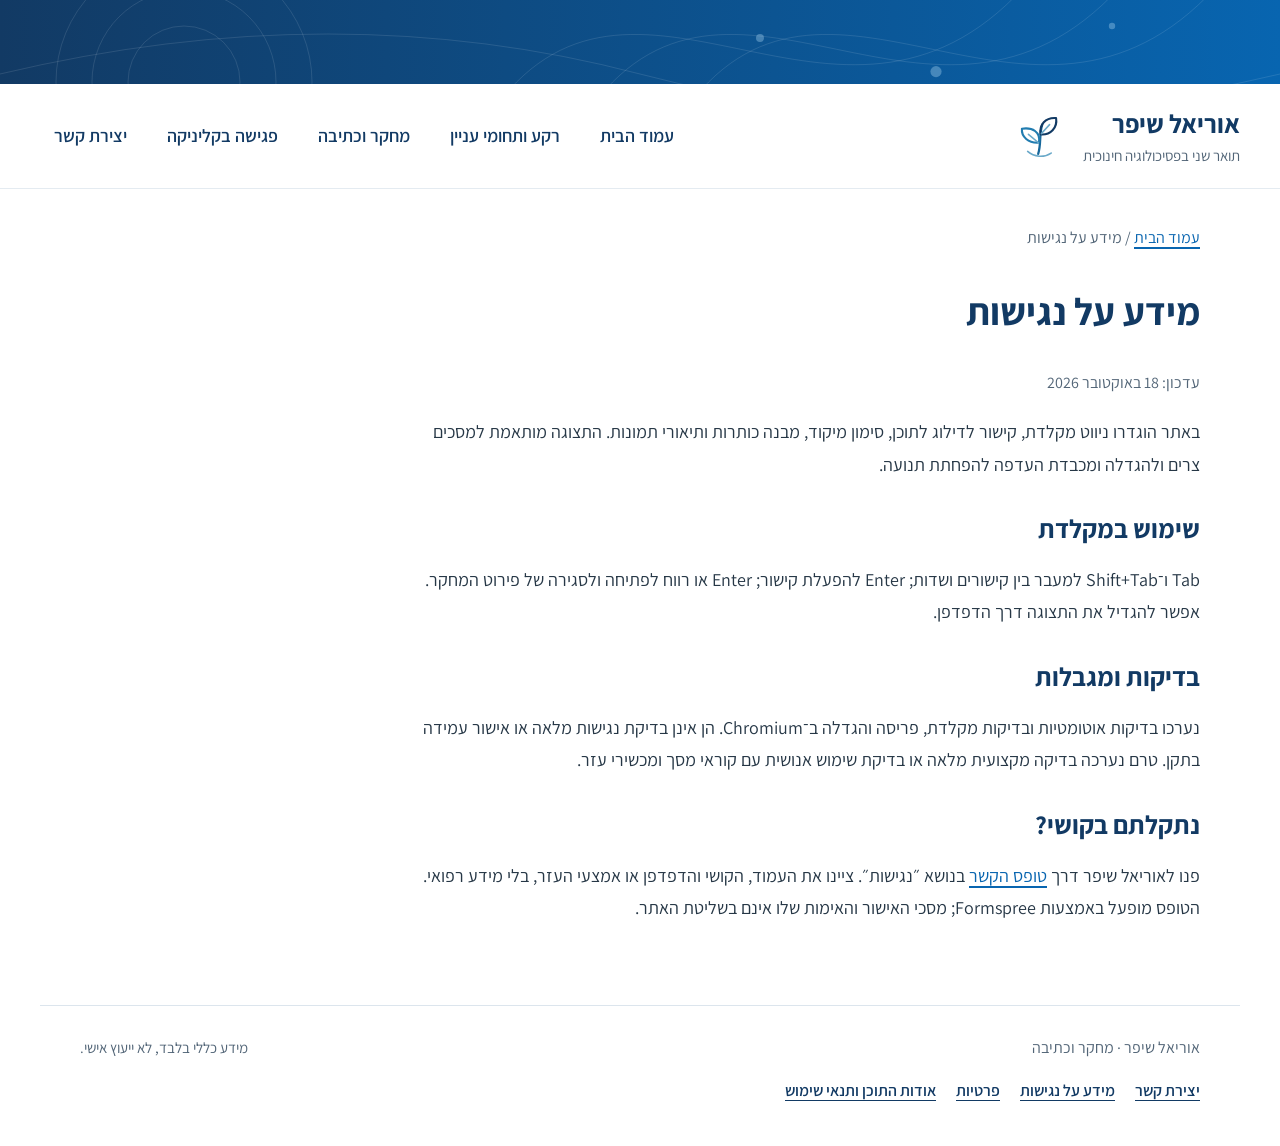
==== commit 30d0da2b: "Add clearly inactive future Thursday clinic schedule" ====
--- a/accessibility.html
+++ b/accessibility.html
@@ -13,5 +13,5 @@
 <body>
 <a class="skip-link" href="#main-content">דלג לתוכן</a>
 <div class="top-banner" aria-hidden="true"></div>
-<header><a class="brand" href="index.html"><img class="brand-mark" src="assets/images/brand-mark.svg" width="52" height="52" alt=""><span>אוריאל שיפר<small>תואר שני בפסיכולוגיה חינוכית</small></span></a><nav aria-label="ניווט ראשי"><a href="index.html">עמוד הבית</a><a href="practice.html">רקע ותחומי עניין</a><a href="research.html">מחקר וכתיבה</a><a href="contact.html">יצירת קשר</a></nav></header>
+<header><a class="brand" href="index.html"><img class="brand-mark" src="assets/images/brand-mark.svg" width="52" height="52" alt=""><span>אוריאל שיפר<small>תואר שני בפסיכולוגיה חינוכית</small></span></a><nav aria-label="ניווט ראשי"><a href="index.html">עמוד הבית</a><a href="practice.html">רקע ותחומי עניין</a><a href="research.html">מחקר וכתיבה</a><a href="appointments.html">פגישה בקליניקה</a><a href="contact.html">יצירת קשר</a></nav></header>
 <main id="main-content" tabindex="-1"><article class="policy-page"><p class="breadcrumb"><a href="index.html">עמוד הבית</a> / מידע על נגישות</p><h1>מידע על נגישות</h1><p class="policy-updated">עדכון: 18 באוקטובר 2026</p><p>באתר הוגדרו ניווט מקלדת, קישור לדילוג לתוכן, סימון מיקוד, מבנה כותרות ותיאורי תמונות. התצוגה מותאמת למסכים צרים ולהגדלה ומכבדת העדפה להפחתת תנועה.</p><h2>שימוש במקלדת</h2><p>Tab ו־Shift+Tab למעבר בין קישורים ושדות; Enter להפעלת קישור; Enter או רווח לפתיחה ולסגירה של פירוט המחקר. אפשר להגדיל את התצוגה דרך הדפדפן.</p><h2>בדיקות ומגבלות</h2><p>נערכו בדיקות אוטומטיות ובדיקות מקלדת, פריסה והגדלה ב־Chromium. הן אינן בדיקת נגישות מלאה או אישור עמידה בתקן. טרם נערכה בדיקה מקצועית מלאה או בדיקת שימוש אנושית עם קוראי מסך ומכשירי עזר.</p><h2>נתקלתם בקושי?</h2><p>פנו לאוריאל שיפר דרך <a href="contact.html">טופס הקשר</a> בנושא ״נגישות״. ציינו את העמוד, הקושי והדפדפן או אמצעי העזר, בלי מידע רפואי. הטופס מופעל באמצעות Formspree; מסכי האישור והאימות שלו אינם בשליטת האתר.</p></article></main><footer><div><span>אוריאל שיפר · מחקר וכתיבה</span><nav class="footer-links" aria-label="מידע על האתר"><a href="contact.html">יצירת קשר</a><a href="accessibility.html">מידע על נגישות</a><a href="privacy.html">פרטיות</a><a href="terms.html">אודות התוכן ותנאי שימוש</a></nav></div><p class="professional-note">מידע כללי בלבד, לא ייעוץ אישי.</p></footer></body></html>
--- a/assets/site.css
+++ b/assets/site.css
@@ -29,3 +29,6 @@
 
 /* Concise editorial layout */
 .service h2{font-size:23px;line-height:1.45;margin:0 0 10px}.research-title{font-size:34px;line-height:1.35;margin:22px 0 18px}.research details h3{font-size:23px;line-height:1.5;margin:25px 0 8px}.reading-section h2{margin-bottom:22px}@media(max-width:600px){.service h2{font-size:20px}.research-title{font-size:29px}.research details h3{font-size:22px}}
+
+/* Future appointments: display only, no data collection */
+.booking-page{max-width:820px;margin-inline:auto;padding:32px 0 45px}.booking-page h1{color:var(--ink);font-size:40px;line-height:1.4;margin:12px 0 24px}.booking-notice{background:var(--pale);border:1px solid var(--line);border-inline-start:4px solid var(--blue);border-radius:14px;padding:20px 24px}.booking-notice h2{font-size:25px;margin:0 0 8px}.booking-notice p{margin:0;color:var(--muted)}.booking-overview{display:flex;align-items:center;gap:30px;justify-content:space-between;margin-block:30px 20px}.booking-overview h2{font-size:27px;margin:0}.booking-overview p{margin:5px 0}.booking-overview>.form-help{max-width:360px}.appointment-list{list-style:none;padding:0;margin:0;display:grid;gap:12px}.appointment-slot{display:flex;align-items:center;justify-content:space-between;gap:20px;padding:16px 24px;border:1px solid var(--line);border-radius:14px}.slot-label{color:var(--muted);font-size:15px}.slot-time{font-size:24px;font-weight:600;color:var(--ink);margin:3px 0}.appointment-slot button{font:inherit;font-size:16px;padding:9px 16px;border-radius:24px;border:1px solid #c9d6e0;background:#f0f4f7;color:#526577;cursor:not-allowed}.booking-footnote{font-size:15px;color:var(--muted);margin-top:22px}.booking-teaser{border-top:1px solid var(--line);display:flex;align-items:center;justify-content:space-between;gap:24px;padding:30px 0 40px}.booking-teaser h2{font-size:27px;margin:0 0 8px}.booking-teaser p{margin:0;color:var(--muted)}.booking-teaser>a{font-weight:600}@media(max-width:600px){.booking-page h1{font-size:32px}.booking-notice{padding:18px}.booking-notice h2{font-size:23px}.booking-overview,.booking-teaser{flex-direction:column;align-items:flex-start;gap:14px}.appointment-slot{padding:15px;gap:12px}.slot-time{font-size:22px}.appointment-slot button{font-size:14px;padding:9px 12px}.booking-page{padding-top:24px}}
